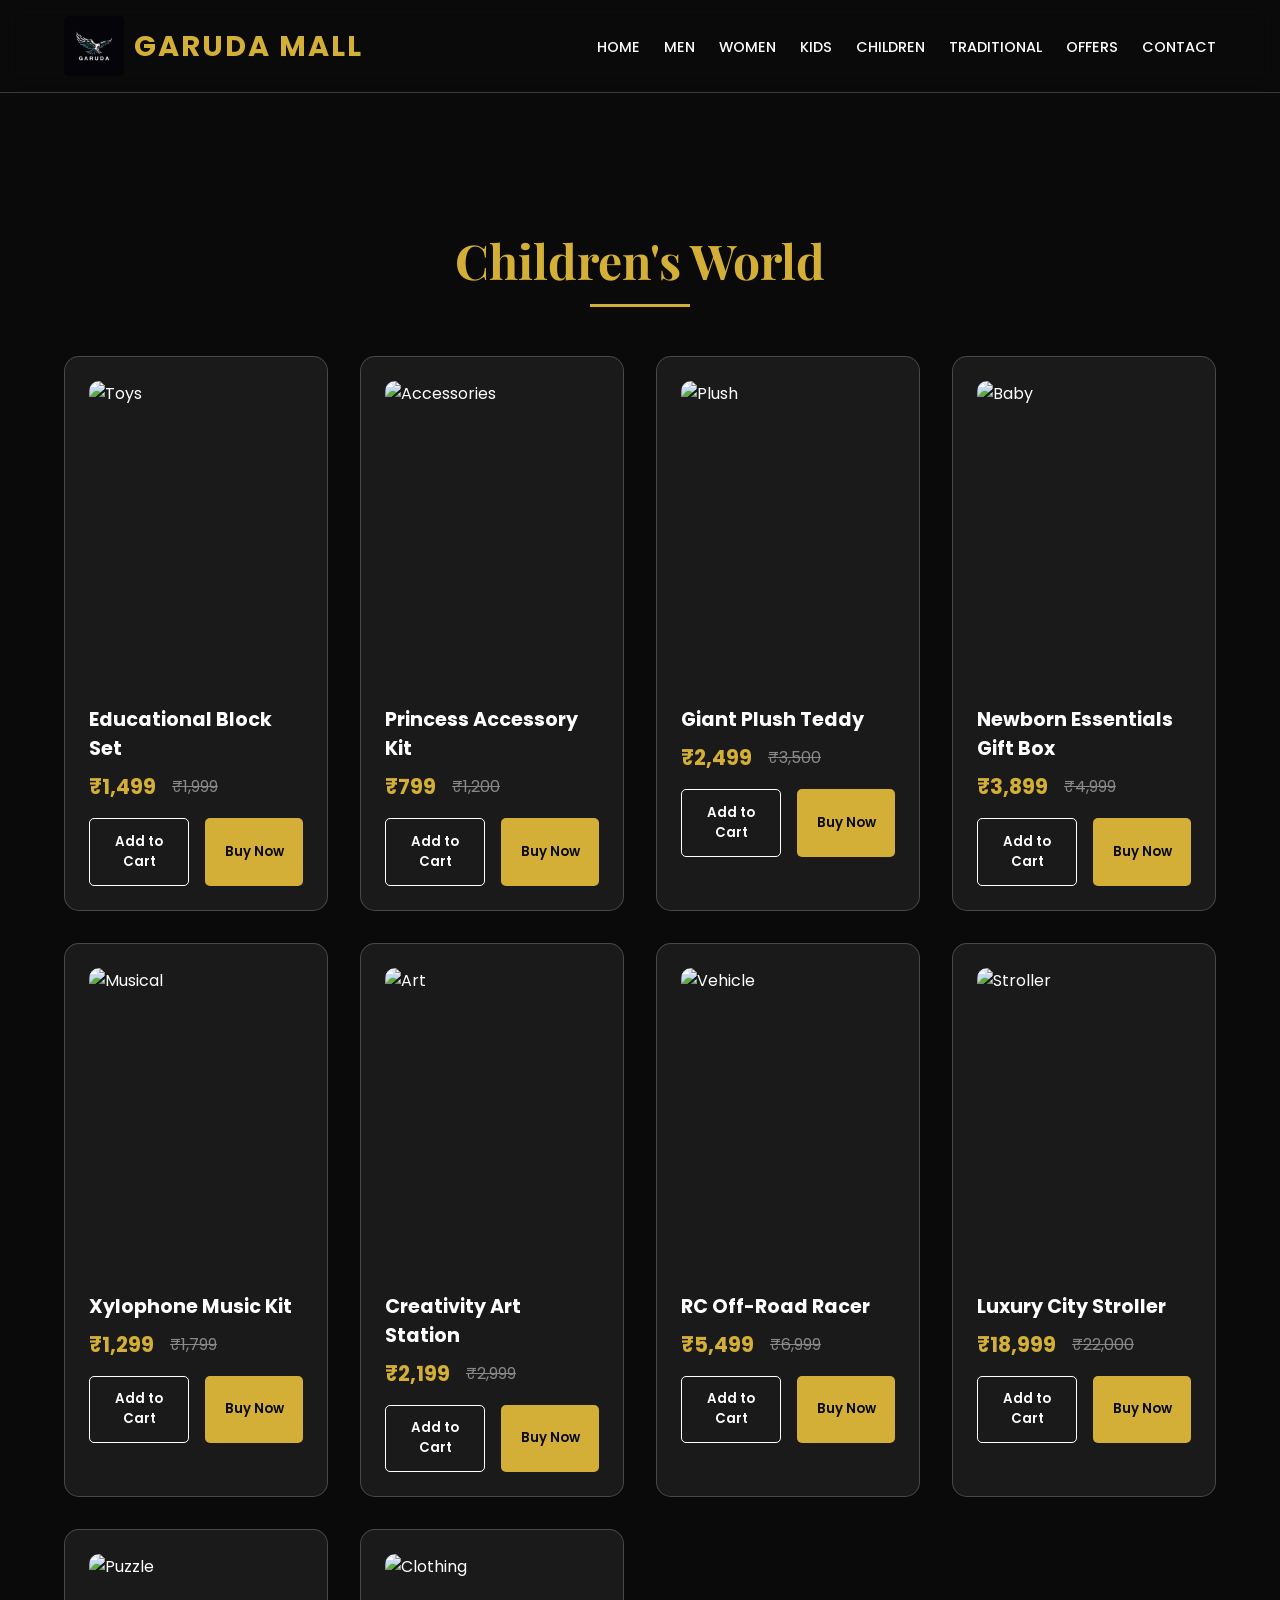
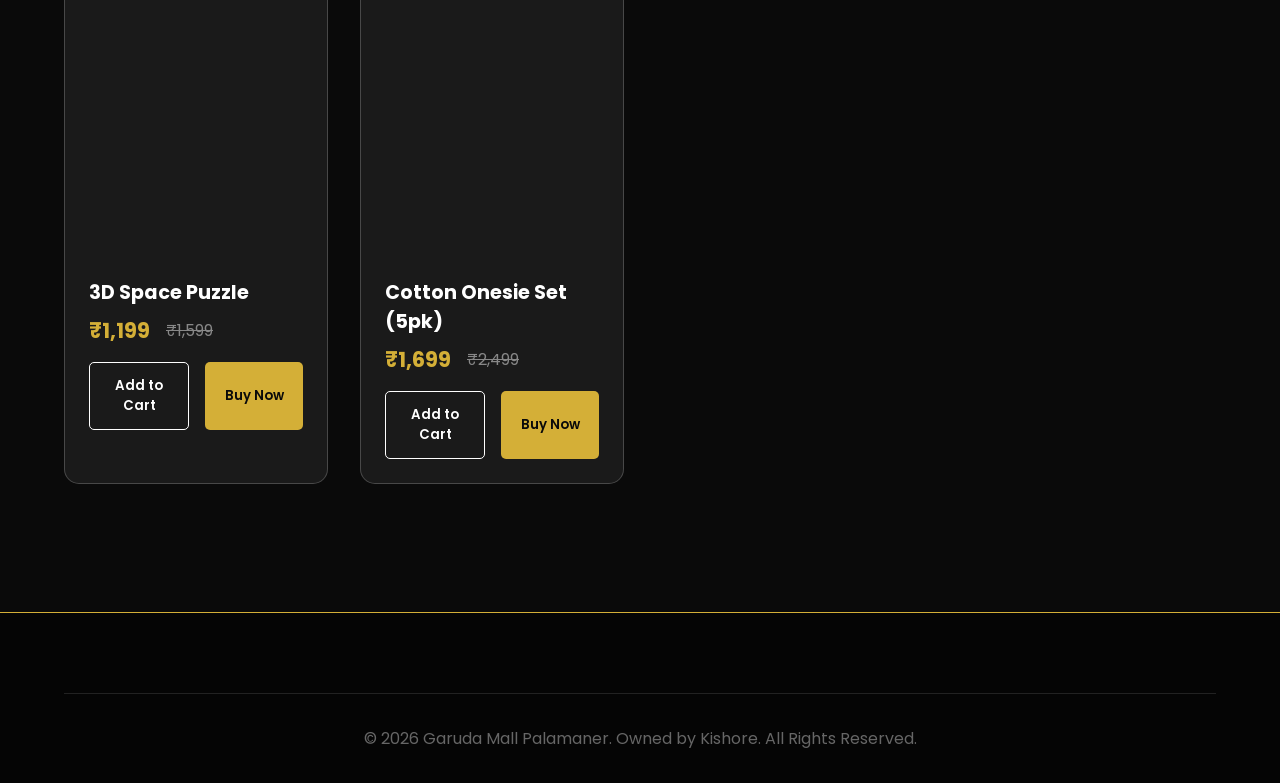
==== children.html @ a5760d22 "Initial commit: Complete luxury website for Garuda Mall with 5 modules, 3D video, and rich animation" ====
<!DOCTYPE html>
<html lang="en">
<head>
    <meta charset="UTF-8">
    <meta name="viewport" content="width=device-width, initial-scale=1.0">
    <title>Children's World | GARUDA MALL</title>
    <link rel="preconnect" href="https://fonts.googleapis.com">
    <link rel="preconnect" href="https://fonts.gstatic.com" crossorigin>
    <link href="https://fonts.googleapis.com/css2?family=Montserrat:wght@300;400;600;700&family=Playfair+Display:wght@400;700;900&family=Poppins:wght@300;400;500;600&display=swap" rel="stylesheet">
    <link rel="stylesheet" href="https://cdnjs.cloudflare.com/ajax/libs/font-awesome/6.5.1/css/all.min.css">
    <link rel="stylesheet" href="css/style.css">
    <script>function handleImageError(img) { img.onerror = null; img.src = \"https://images.unsplash.com/photo-1519741497674-611481863552?auto=format&fit=crop&w=600&q=60\"; }</script>
</head>
<body>
    <nav id="navbar" class="scrolled">
        <div class="logo-container">
            <img onerror="handleImageError(this)" src="eagle.jpg" alt="Garuda Logo" class="mall-logo">
            <a href="index.html" class="logo">GARUDA MALL</a>
        </div>
        <ul class="nav-links">
            <li><a href="index.html">Home</a></li>
            <li><a href="men.html">Men</a></li>
            <li><a href="women.html">Women</a></li>
            <li><a href="kids.html">Kids</a></li>
            <li><a href="children.html" class="active">Children</a></li>
            <li><a href="traditional.html">Traditional</a></li>
            <li><a href="index.html#offers">Offers</a></li>
            <li><a href="index.html#contact">Contact</a></li>
        </ul>
    </nav>

    <section class="section" style="margin-top: 100px;">
        <h2 class="section-title">Children's World</h2>
        <div class="product-grid">
            <!-- Product 1 -->
            <div class="product-card">
                <div class="product-img"><img onerror="handleImageError(this)" src="https://images.unsplash.com/photo-1519340241574-2dec39624d21?q=80&w=1974&auto=format&fit=crop" alt="Toys"></div>
                <div class="product-info">
                    <h4>Educational Block Set</h4>
                    <div class="price-tag"><span class="current-price">₹1,499</span><span class="old-price">₹1,999</span></div>
                    <div class="product-btns"><button class="btn-add-cart">Add to Cart</button><button class="btn-buy">Buy Now</button></div>
                </div>
            </div>
            <!-- Product 2 -->
            <div class="product-card">
                <div class="product-img"><img onerror="handleImageError(this)" src="https://images.unsplash.com/photo-1515488764276-beab7607c1e6?q=80&w=2072&auto=format&fit=crop" alt="Accessories"></div>
                <div class="product-info">
                    <h4>Princess Accessory Kit</h4>
                    <div class="price-tag"><span class="current-price">₹799</span><span class="old-price">₹1,200</span></div>
                    <div class="product-btns"><button class="btn-add-cart">Add to Cart</button><button class="btn-buy">Buy Now</button></div>
                </div>
            </div>
            <!-- Product 3 -->
            <div class="product-card">
                <div class="product-img"><img onerror="handleImageError(this)" src="https://images.unsplash.com/photo-1558060370-d644479cb6f7?q=80&w=2070&auto=format&fit=crop" alt="Plush"></div>
                <div class="product-info">
                    <h4>Giant Plush Teddy</h4>
                    <div class="price-tag"><span class="current-price">₹2,499</span><span class="old-price">₹3,500</span></div>
                    <div class="product-btns"><button class="btn-add-cart">Add to Cart</button><button class="btn-buy">Buy Now</button></div>
                </div>
            </div>
            <!-- Product 4 -->
            <div class="product-card">
                <div class="product-img"><img onerror="handleImageError(this)" src="https://images.unsplash.com/photo-1596461404969-9ae70f2830c1?q=80&w=2070&auto=format&fit=crop" alt="Baby"></div>
                <div class="product-info">
                    <h4>Newborn Essentials Gift Box</h4>
                    <div class="price-tag"><span class="current-price">₹3,899</span><span class="old-price">₹4,999</span></div>
                    <div class="product-btns"><button class="btn-add-cart">Add to Cart</button><button class="btn-buy">Buy Now</button></div>
                </div>
            </div>
            <!-- Product 5 -->
            <div class="product-card">
                <div class="product-img"><img onerror="handleImageError(this)" src="https://images.unsplash.com/photo-1585418960231-3f17c374edb7?q=80&w=1935&auto=format&fit=crop" alt="Musical"></div>
                <div class="product-info">
                    <h4>Xylophone Music Kit</h4>
                    <div class="price-tag"><span class="current-price">₹1,299</span><span class="old-price">₹1,799</span></div>
                    <div class="product-btns"><button class="btn-add-cart">Add to Cart</button><button class="btn-buy">Buy Now</button></div>
                </div>
            </div>
            <!-- Product 6 -->
            <div class="product-card">
                <div class="product-img"><img onerror="handleImageError(this)" src="https://images.unsplash.com/photo-1532330393533-443990a51d10?q=80&w=2070&auto=format&fit=crop" alt="Art"></div>
                <div class="product-info">
                    <h4>Creativity Art Station</h4>
                    <div class="price-tag"><span class="current-price">₹2,199</span><span class="old-price">₹2,999</span></div>
                    <div class="product-btns"><button class="btn-add-cart">Add to Cart</button><button class="btn-buy">Buy Now</button></div>
                </div>
            </div>
            <!-- Product 7 -->
            <div class="product-card">
                <div class="product-img"><img onerror="handleImageError(this)" src="https://images.unsplash.com/photo-1560343060-da899321473f?q=80&w=1974&auto=format&fit=crop" alt="Vehicle"></div>
                <div class="product-info">
                    <h4>RC Off-Road Racer</h4>
                    <div class="price-tag"><span class="current-price">₹5,499</span><span class="old-price">₹6,999</span></div>
                    <div class="product-btns"><button class="btn-add-cart">Add to Cart</button><button class="btn-buy">Buy Now</button></div>
                </div>
            </div>
            <!-- Product 8 -->
            <div class="product-card">
                <div class="product-img"><img onerror="handleImageError(this)" src="https://images.unsplash.com/photo-1515023115689-589c33041d3c?q=80&w=1974&auto=format&fit=crop" alt="Stroller"></div>
                <div class="product-info">
                    <h4>Luxury City Stroller</h4>
                    <div class="price-tag"><span class="current-price">₹18,999</span><span class="old-price">₹22,000</span></div>
                    <div class="product-btns"><button class="btn-add-cart">Add to Cart</button><button class="btn-buy">Buy Now</button></div>
                </div>
            </div>
            <!-- Product 9 -->
            <div class="product-card">
                <div class="product-img"><img onerror="handleImageError(this)" src="https://images.unsplash.com/photo-1599643478518-a784e5dc4c8f?q=80&w=1974&auto=format&fit=crop" alt="Puzzle"></div>
                <div class="product-info">
                    <h4>3D Space Puzzle</h4>
                    <div class="price-tag"><span class="current-price">₹1,199</span><span class="old-price">₹1,599</span></div>
                    <div class="product-btns"><button class="btn-add-cart">Add to Cart</button><button class="btn-buy">Buy Now</button></div>
                </div>
            </div>
            <!-- Product 10 -->
            <div class="product-card">
                <div class="product-img"><img onerror="handleImageError(this)" src="https://images.unsplash.com/photo-1536640712247-c575393a86c0?q=80&w=1974&auto=format&fit=crop" alt="Clothing"></div>
                <div class="product-info">
                    <h4>Cotton Onesie Set (5pk)</h4>
                    <div class="price-tag"><span class="current-price">₹1,699</span><span class="old-price">₹2,499</span></div>
                    <div class="product-btns"><button class="btn-add-cart">Add to Cart</button><button class="btn-buy">Buy Now</button></div>
                </div>
            </div>
        </div>
    </section>

    <footer id="contact">
        <div class="footer-bottom">
            <p>&copy; 2026 Garuda Mall Palamaner. Owned by Kishore. All Rights Reserved.</p>
        </div>
    </footer>
    <script src="js/main.js"></script>
</body>
</html>
---- css/style.css ----
/* Reset and Base Styles */
:root {
    --gold: #D4AF37;
    --gold-glow: #FFD700;
    --black: #0A0A0A;
    --white: #FFFFFF;
    --maroon: #800000;
    --royal-blue: #002366;
    --cream: #FFFDD0;
    --beige: #F5F5DC;
    --dark-grey: #1A1A1A;
    --light-grey: #E0E0E0;
    --glass-bg: rgba(255, 255, 255, 0.1);
    --glass-border: rgba(255, 255, 255, 0.2);
    --shadow: 0 8px 32px 0 rgba(0, 0, 0, 0.37);
    --transition: all 0.4s cubic-bezier(0.4, 0, 0.2, 1);
}

* {
    margin: 0;
    padding: 0;
    box-sizing: border-box;
    font-family: 'Poppins', sans-serif;
}

body {
    background-color: var(--black);
    color: var(--white);
    overflow-x: hidden;
    scroll-behavior: smooth;
}

h1, h2, h3, .luxury-font {
    font-family: 'Playfair Display', serif;
}

/* Scrollbar */
::-webkit-scrollbar {
    width: 8px;
}
::-webkit-scrollbar-track {
    background: var(--black);
}
::-webkit-scrollbar-thumb {
    background: var(--gold);
    border-radius: 10px;
}

/* Animations */
@keyframes fadeIn {
    from { opacity: 0; transform: translateY(20px); }
    to { opacity: 1; transform: translateY(0); }
}

@keyframes glow {
    0% { text-shadow: 0 0 5px var(--gold); }
    50% { text-shadow: 0 0 20px var(--gold-glow), 0 0 30px var(--gold); }
    100% { text-shadow: 0 0 5px var(--gold); }
}

@keyframes slideInLeft {
    from { transform: translateX(-100%); opacity: 0; }
    to { transform: translateX(0); opacity: 1; }
}

/* Navigation */
nav {
    position: fixed;
    top: 0;
    width: 100%;
    z-index: 1000;
    background: rgba(10, 10, 10, 0.8);
    backdrop-filter: blur(10px);
    border-bottom: 1px solid var(--glass-border);
    padding: 1rem 5%;
    display: flex;
    justify-content: space-between;
    align-items: center;
    transition: var(--transition);
}

nav.scrolled {
    padding: 0.5rem 5%;
    background: rgba(0, 0, 0, 0.95);
}

/* Custom Cursor */
.custom-cursor {
    width: 20px;
    height: 20px;
    background: var(--gold);
    border-radius: 50%;
    position: fixed;
    pointer-events: none;
    z-index: 9999;
    mix-blend-mode: difference;
    transition: transform 0.15s ease-out;
}

/* Scroll Animations */
[data-aos] {
    opacity: 0;
    transform: translateY(30px);
    transition: all 0.8s cubic-bezier(0.4, 0, 0.2, 1);
}

[data-aos].aos-animate {
    opacity: 1;
    transform: translateY(0);
}

[data-aos="zoom-in"] { transform: scale(0.9); }
[data-aos="zoom-in"].aos-animate { transform: scale(1); }

[data-aos="fade-right"] { transform: translateX(-30px); }
[data-aos="fade-right"].aos-animate { transform: translateX(0); }

[data-aos="fade-left"] { transform: translateX(30px); }
[data-aos="fade-left"].aos-animate { transform: translateX(0); }

.logo-container {
    display: flex;
    align-items: center;
    gap: 10px;
}

.mall-logo {
    width: 60px;
    height: 60px;
    object-fit: contain;
    border-radius: 5px;
    transition: var(--transition);
}

.logo-container:hover .mall-logo {
    transform: scale(1.1);
    box-shadow: 0 0 15px var(--gold);
}

.logo {
    font-size: 1.8rem;
    font-weight: 700;
    color: var(--gold);
    text-decoration: none;
    letter-spacing: 2px;
    text-transform: uppercase;
}

.nav-links {
    display: flex;
    gap: 1.5rem;
    list-style: none;
}

.nav-links a {
    text-decoration: none;
    color: var(--white);
    font-size: 0.9rem;
    font-weight: 500;
    text-transform: uppercase;
    transition: var(--transition);
    position: relative;
}

.nav-links a::after {
    content: '';
    position: absolute;
    bottom: -5px;
    left: 0;
    width: 0;
    height: 2px;
    background: var(--gold);
    transition: var(--transition);
}

.nav-links a:hover {
    color: var(--gold);
}

.nav-links a:hover::after {
    width: 100%;
}

.nav-icons {
    display: flex;
    gap: 1.5rem;
    align-items: center;
}

.nav-icons i {
    font-size: 1.2rem;
    cursor: pointer;
    transition: var(--transition);
}

.nav-icons i:hover {
    color: var(--gold);
    transform: scale(1.1);
}

/* Hero Section */
.hero {
    height: 100vh;
    width: 100%;
    background: linear-gradient(rgba(0,0,0,0.5), rgba(0,0,0,0.7)), url('https://images.unsplash.com/photo-1519741497674-611481863552?q=80&w=2070&auto=format&fit=crop') center/cover;
    display: flex;
    flex-direction: column;
    justify-content: center;
    align-items: center;
    text-align: center;
    padding: 0 5%;
}

.hero-content h1 {
    font-size: 5rem;
    margin-bottom: 1rem;
    color: var(--white);
    animation: fadeIn 1s ease-out, glow 3s infinite ease-in-out;
}

.hero-content p {
    font-size: 1.5rem;
    color: var(--beige);
    margin-bottom: 2.5rem;
    letter-spacing: 4px;
    text-transform: uppercase;
    animation: fadeIn 1.5s ease-out;
}

.hero-btns {
    display: flex;
    gap: 2rem;
    animation: fadeIn 2s ease-out;
}

.btn {
    padding: 1rem 2.5rem;
    border: none;
    border-radius: 5px;
    font-size: 1rem;
    font-weight: 600;
    text-transform: uppercase;
    cursor: pointer;
    transition: var(--transition);
    text-decoration: none;
}

.btn-primary {
    background: var(--gold);
    color: var(--black);
}

.btn-primary:hover {
    background: var(--gold-glow);
    transform: translateY(-5px);
    box-shadow: 0 10px 20px rgba(212, 175, 55, 0.4);
}

.btn-outline {
    background: transparent;
    color: var(--white);
    border: 1px solid var(--white);
}

.btn-outline:hover {
    background: var(--white);
    color: var(--black);
    transform: translateY(-5px);
}

/* Categories Section */
.section {
    padding: 8rem 5%;
}

.section-title {
    text-align: center;
    font-size: 3rem;
    margin-bottom: 4rem;
    color: var(--gold);
    position: relative;
}

.section-title::after {
    content: '';
    position: absolute;
    bottom: -15px;
    left: 50%;
    transform: translateX(-50%);
    width: 100px;
    height: 3px;
    background: var(--gold);
}

.category-grid {
    display: grid;
    grid-template-columns: repeat(auto-fit, minmax(300px, 1fr));
    gap: 2rem;
}

.category-card {
    position: relative;
    height: 450px;
    overflow: hidden;
    border-radius: 15px;
    cursor: pointer;
    transition: var(--transition);
}

.category-card img {
    width: 100%;
    height: 100%;
    object-fit: cover;
    transition: var(--transition);
}

.category-overlay {
    position: absolute;
    bottom: 0;
    left: 0;
    width: 100%;
    padding: 2rem;
    background: linear-gradient(transparent, rgba(0,0,0,0.9));
    display: flex;
    flex-direction: column;
    justify-content: flex-end;
    transition: var(--transition);
}

.category-card:hover img {
    transform: scale(1.1);
}

.category-card:hover .category-overlay {
    height: 100%;
    background: rgba(0, 0, 0, 0.6);
    justify-content: center;
    align-items: center;
}

.category-overlay h3 {
    font-size: 1.8rem;
    margin-bottom: 0.5rem;
}

.category-overlay p {
    font-size: 0.9rem;
    color: var(--gold);
    opacity: 0;
    transition: var(--transition);
}

.category-card:hover p {
    opacity: 1;
}

/* Product Cards */
.product-grid {
    display: grid;
    grid-template-columns: repeat(auto-fit, minmax(250px, 1fr));
    gap: 2rem;
}

.product-card {
    background: var(--dark-grey);
    border-radius: 15px;
    padding: 1.5rem;
    transition: var(--transition);
    border: 1px solid var(--glass-border);
}

.product-card:hover {
    transform: translateY(-10px);
    border-color: var(--gold);
    box-shadow: var(--shadow);
}

.product-img {
    width: 100%;
    height: 300px;
    border-radius: 10px;
    margin-bottom: 1.5rem;
    overflow: hidden;
}

.product-img img {
    width: 100%;
    height: 100%;
    object-fit: cover;
    transition: var(--transition);
}

.product-card:hover .product-img img {
    transform: scale(1.05);
}

.product-info h4 {
    font-size: 1.2rem;
    margin-bottom: 0.5rem;
    color: var(--white);
}

.price-tag {
    display: flex;
    align-items: center;
    gap: 1rem;
    margin-bottom: 1rem;
}

.current-price {
    font-size: 1.3rem;
    font-weight: 700;
    color: var(--gold);
}

.old-price {
    font-size: 1rem;
    text-decoration: line-through;
    color: #888;
}

.discount {
    background: var(--maroon);
    padding: 2px 8px;
    border-radius: 3px;
    font-size: 0.8rem;
}

.rating {
    color: var(--gold-glow);
    margin-bottom: 1.5rem;
}

.product-btns {
    display: flex;
    gap: 1rem;
}

.product-btns button {
    flex: 1;
    padding: 0.8rem;
    border-radius: 5px;
    border: none;
    font-weight: 600;
    cursor: pointer;
    transition: var(--transition);
}

.btn-add-cart {
    background: transparent;
    color: var(--white);
    border: 1px solid var(--white) !important;
}

.btn-buy {
    background: var(--gold);
    color: var(--black);
}

/* Offer Banner */
.offer-banner {
    background: linear-gradient(45deg, var(--maroon), var(--royal-blue));
    padding: 5rem 5%;
    text-align: center;
    position: relative;
    overflow: hidden;
}

.offer-banner::before {
    content: '';
    position: absolute;
    top: -50%;
    left: -50%;
    width: 200%;
    height: 200%;
    background: radial-gradient(circle, rgba(212,175,55,0.1) 0%, transparent 70%);
    animation: rotate 20s linear infinite;
}

@keyframes rotate {
    from { transform: rotate(0deg); }
    to { transform: rotate(360deg); }
}

.offer-content {
    position: relative;
    z-index: 1;
}

.offer-content h2 {
    font-size: 3.5rem;
    margin-bottom: 1.5rem;
    text-shadow: 2px 2px 10px rgba(0,0,0,0.5);
}

.timer {
    display: flex;
    justify-content: center;
    gap: 2rem;
    margin: 2rem 0;
}

.timer-item {
    background: rgba(255,255,255,0.1);
    backdrop-filter: blur(10px);
    padding: 1.5rem;
    border-radius: 10px;
    min-width: 100px;
    border: 1px solid var(--glass-border);
}

.timer-item span {
    display: block;
    font-size: 2rem;
    font-weight: 700;
}

.timer-item label {
    font-size: 0.8rem;
    text-transform: uppercase;
    letter-spacing: 2px;
}

/* Gallery */
.gallery-grid {
    display: grid;
    grid-template-columns: repeat(4, 1fr);
    grid-auto-rows: 250px;
    gap: 1rem;
}

.gallery-item {
    overflow: hidden;
    border-radius: 10px;
    position: relative;
}

.gallery-item img {
    width: 100%;
    height: 100%;
    object-fit: cover;
    transition: var(--transition);
}

.gallery-item:hover img {
    transform: scale(1.1);
}

.gallery-item.wide { grid-column: span 2; }
.gallery-item.tall { grid-row: span 2; }

/* Footer */
footer {
    background: #050505;
    padding: 5rem 5% 2rem;
    border-top: 1px solid var(--gold);
}

.footer-grid {
    display: grid;
    grid-template-columns: repeat(auto-fit, minmax(200px, 1fr));
    gap: 4rem;
    margin-bottom: 4rem;
}

.footer-col h3 {
    color: var(--gold);
    margin-bottom: 2rem;
    font-size: 1.5rem;
}

.footer-col ul {
    list-style: none;
}

.footer-col ul li {
    margin-bottom: 1rem;
}

.footer-col ul li a {
    color: #ccc;
    text-decoration: none;
    transition: var(--transition);
}

.footer-col ul li a:hover {
    color: var(--gold);
    padding-left: 10px;
}

.social-links {
    display: flex;
    gap: 1.5rem;
    margin-top: 2rem;
}

.social-links i {
    font-size: 1.5rem;
    color: var(--white);
    transition: var(--transition);
    cursor: pointer;
}

.social-links i:hover {
    color: var(--gold);
}

.footer-bottom {
    text-align: center;
    padding-top: 2rem;
    border-top: 1px solid #222;
    color: #666;
}

/* Floating Chat */
.chat-btn {
    position: fixed;
    bottom: 30px;
    right: 30px;
    background: var(--gold);
    color: var(--black);
    width: 60px;
    height: 60px;
    border-radius: 50%;
    display: flex;
    justify-content: center;
    align-items: center;
    font-size: 1.5rem;
    box-shadow: 0 5px 20px rgba(212, 175, 55, 0.4);
    cursor: pointer;
    z-index: 1000;
    transition: var(--transition);
}

.chat-btn:hover {
    transform: scale(1.1);
}

/* AI Virtual Try-On Section */
.ai-section {
    background: linear-gradient(135deg, #1a1a1a 0%, #000 100%);
    padding: 8rem 5%;
    display: flex;
    align-items: center;
    gap: 4rem;
}

.ai-content {
    flex: 1;
}

.ai-content h2 {
    font-size: 3.5rem;
    color: var(--gold);
    margin-bottom: 2rem;
}

.ai-content p {
    font-size: 1.1rem;
    line-height: 1.8;
    margin-bottom: 2.5rem;
    color: #ccc;
}

.ai-badge {
    display: inline-block;
    padding: 5px 15px;
    background: var(--gold);
    color: var(--black);
    border-radius: 20px;
    font-size: 0.8rem;
    font-weight: 700;
    margin-bottom: 1rem;
    text-transform: uppercase;
}

.ai-visual {
    flex: 1;
    position: relative;
    height: 500px;
}

.ai-frame {
    width: 100%;
    height: 100%;
    border: 2px solid var(--gold);
    border-radius: 20px;
    overflow: hidden;
    position: relative;
    box-shadow: 0 0 30px rgba(212, 175, 55, 0.2);
}

.ai-frame img {
    width: 100%;
    height: 100%;
    object-fit: cover;
}

.scan-line {
    position: absolute;
    top: 0;
    left: 0;
    width: 100%;
    height: 4px;
    background: var(--gold);
    box-shadow: 0 0 15px var(--gold);
    animation: scan 3s linear infinite;
}

@keyframes scan {
    0% { top: 0; }
    100% { top: 100%; }
}

/* 3D Card Effect Enhancement */
.category-card {
    perspective: 1000px;
}

.category-card:hover {
    transform: rotateY(5deg) rotateX(5deg);
}

/* Neon Glow Buttons */
.btn-primary {
    box-shadow: 0 0 10px rgba(212, 175, 55, 0.3);
}

.btn-primary:hover {
    box-shadow: 0 0 25px rgba(212, 175, 55, 0.6);
}

/* Responsive */
@media (max-width: 992px) {
    .ai-section { flex-direction: column; text-align: center; }
    .ai-visual { width: 100%; height: 400px; }
}

/* Video Section */
.video-section {
    position: relative;
    height: 80vh;
    width: 100%;
    overflow: hidden;
    display: flex;
    justify-content: center;
    align-items: center;
}

.bg-video {
    position: absolute;
    top: 50%;
    left: 50%;
    min-width: 100%;
    min-height: 100%;
    width: auto;
    height: auto;
    z-index: -1;
    transform: translate(-50%, -50%);
    object-fit: cover;
}

.video-overlay {
    position: absolute;
    top: 0;
    left: 0;
    width: 100%;
    height: 100%;
    background: rgba(0, 0, 0, 0.5);
    display: flex;
    flex-direction: column;
    justify-content: center;
    align-items: center;
    text-align: center;
    padding: 2rem;
    z-index: 1;
}

.video-overlay h2 {
    font-size: 4rem;
    color: var(--gold);
    margin-bottom: 1rem;
}

.video-overlay p {
    font-size: 1.5rem;
    color: var(--white);
    letter-spacing: 2px;
    text-transform: uppercase;
}

/* Hover Glow Effects */
.product-card:hover {
    box-shadow: 0 0 30px rgba(212, 175, 55, 0.4);
    border-color: var(--gold-glow);
}

.btn-primary:hover {
    box-shadow: 0 0 20px var(--gold-glow);
    background: var(--gold-glow);
}

@media (max-width: 768px) {
    .hero-content h1 { font-size: 3rem; }
    .hero-content p { font-size: 1rem; }
    .nav-links { display: none; }
    .gallery-grid { grid-template-columns: repeat(2, 1fr); }
    .video-overlay h2 { font-size: 2.5rem; }
    .video-overlay p { font-size: 1rem; }
}
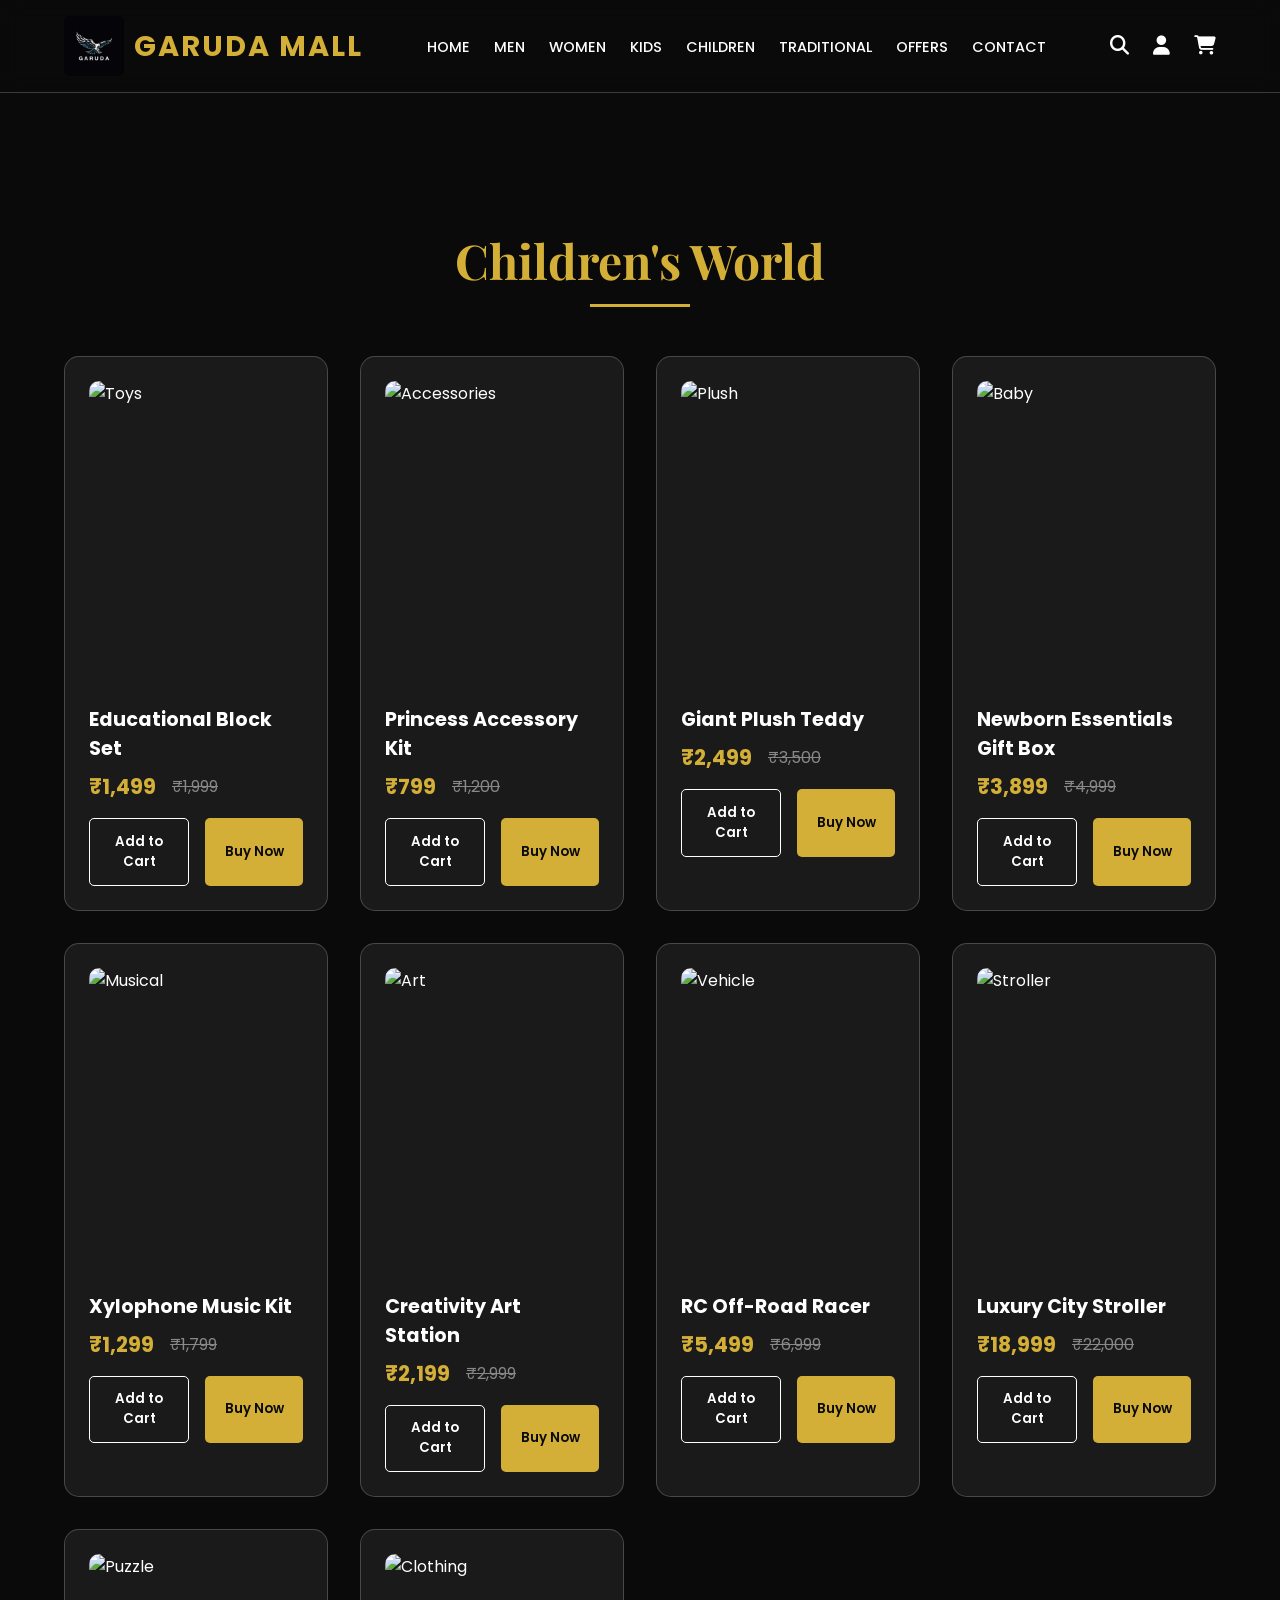
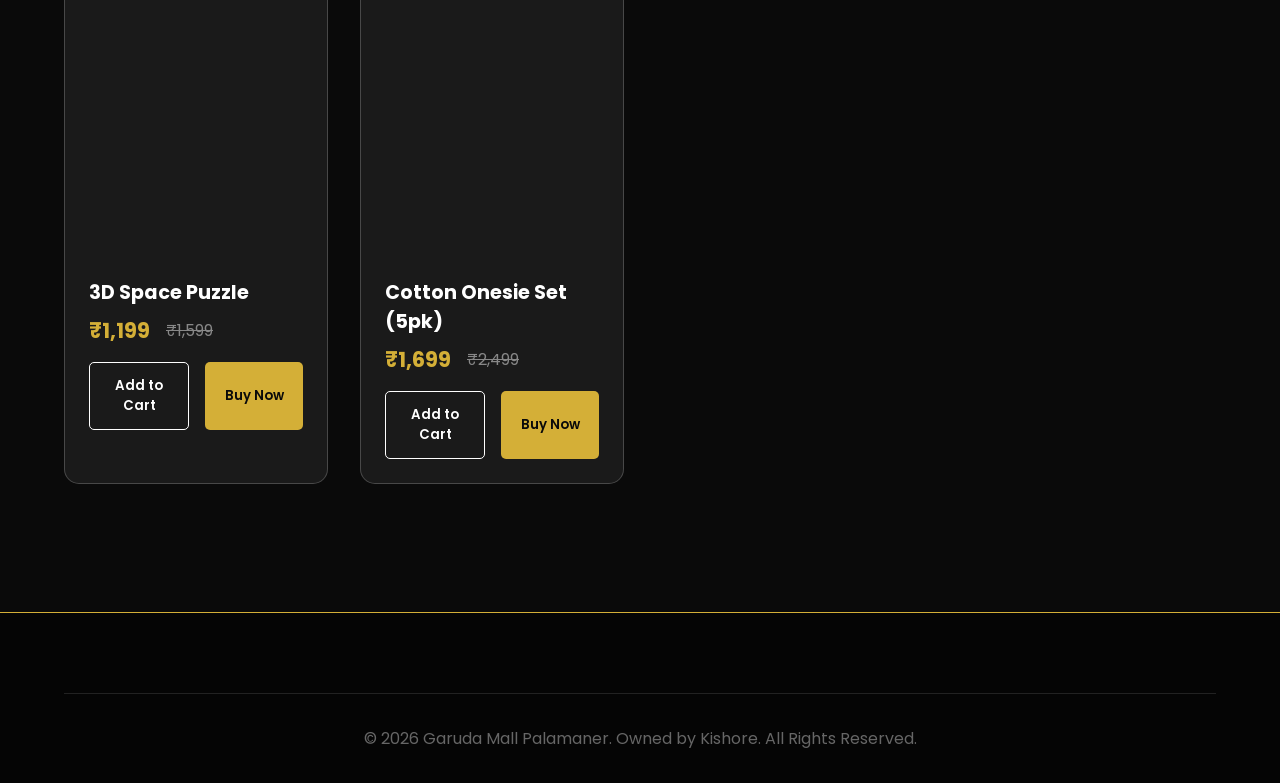
==== commit dca6c536: "Update hero background with user uploaded image and sync nav-icons across all pages" ====
--- a/children.html
+++ b/children.html
@@ -27,6 +27,11 @@
             <li><a href="index.html#offers">Offers</a></li>
             <li><a href="index.html#contact">Contact</a></li>
         </ul>
+        <div class="nav-icons">
+            <i class="fas fa-search"></i>
+            <a href="login.html" style="color: inherit;"><i class="fas fa-user"></i></a>
+            <i class="fas fa-shopping-cart"></i>
+        </div>
     </nav>
 
     <section class="section" style="margin-top: 100px;">
--- a/css/style.css
+++ b/css/style.css
@@ -201,14 +201,15 @@
 /* Hero Section */
 .hero {
     height: 100vh;
-    width: 100%;
-    background: linear-gradient(rgba(0,0,0,0.5), rgba(0,0,0,0.7)), url('https://images.unsplash.com/photo-1519741497674-611481863552?q=80&w=2070&auto=format&fit=crop') center/cover;
-    display: flex;
-    flex-direction: column;
+    background: linear-gradient(rgba(0,0,0,0.6), rgba(0,0,0,0.6)), url('../model.jpeg');
+    background-size: cover;
+    background-position: center;
+    display: flex;
     justify-content: center;
     align-items: center;
     text-align: center;
-    padding: 0 5%;
+    color: var(--white);
+    position: relative;
 }
 
 .hero-content h1 {
@@ -800,7 +801,94 @@
     background: var(--gold-glow);
 }
 
+/* Legacy Section */
+.legacy-section {
+    background: var(--soft-cream);
+    padding: 100px 0;
+}
+
+.legacy-container {
+    max-width: 1200px;
+    margin: 0 auto;
+    display: flex;
+    align-items: center;
+    gap: 60px;
+    padding: 0 2rem;
+}
+
+.legacy-text {
+    flex: 1;
+}
+
+.legacy-text h2 {
+    font-size: 3.5rem;
+    color: var(--black);
+    margin-bottom: 0.5rem;
+}
+
+.legacy-text h3 {
+    font-size: 1.8rem;
+    margin-bottom: 2rem;
+}
+
+.legacy-text p {
+    font-size: 1.1rem;
+    line-height: 1.8;
+    color: #444;
+    margin-bottom: 1.5rem;
+}
+
+.legacy-stats {
+    display: flex;
+    gap: 40px;
+    margin-top: 2rem;
+}
+
+.stat-item {
+    display: flex;
+    flex-direction: column;
+}
+
+.stat-num {
+    font-size: 2.5rem;
+    font-weight: 700;
+    color: var(--gold);
+}
+
+.stat-label {
+    font-size: 1rem;
+    color: var(--black);
+    text-transform: uppercase;
+    letter-spacing: 1px;
+}
+
+.legacy-image {
+    flex: 1;
+    height: 500px;
+    border-radius: 20px;
+    overflow: hidden;
+    box-shadow: 20px 20px 0 var(--gold);
+}
+
+.legacy-image img {
+    width: 100%;
+    height: 100%;
+    object-fit: cover;
+}
+
 @media (max-width: 768px) {
+    .legacy-container {
+        flex-direction: column;
+        text-align: center;
+    }
+    .legacy-image {
+        width: 100%;
+        height: 350px;
+        box-shadow: 10px 10px 0 var(--gold);
+    }
+    .legacy-stats {
+        justify-content: center;
+    }
     .hero-content h1 { font-size: 3rem; }
     .hero-content p { font-size: 1rem; }
     .nav-links { display: none; }
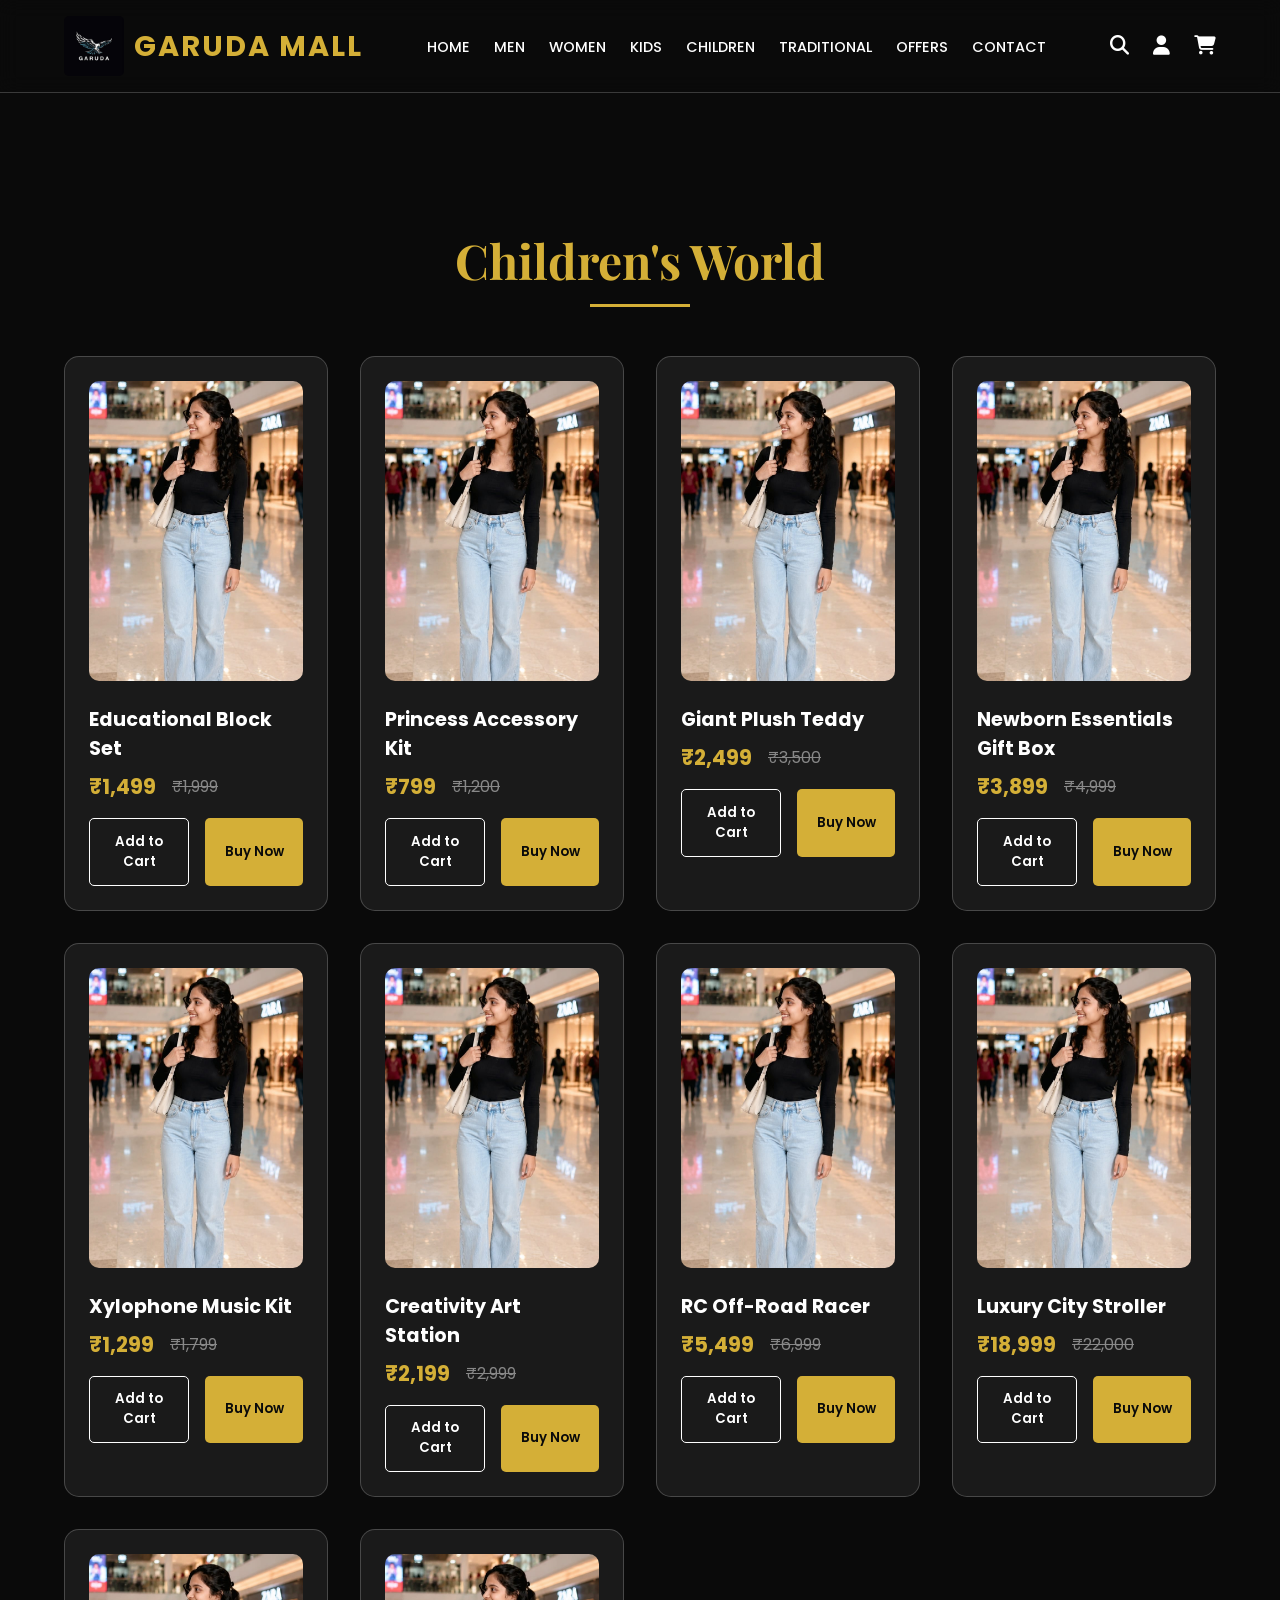
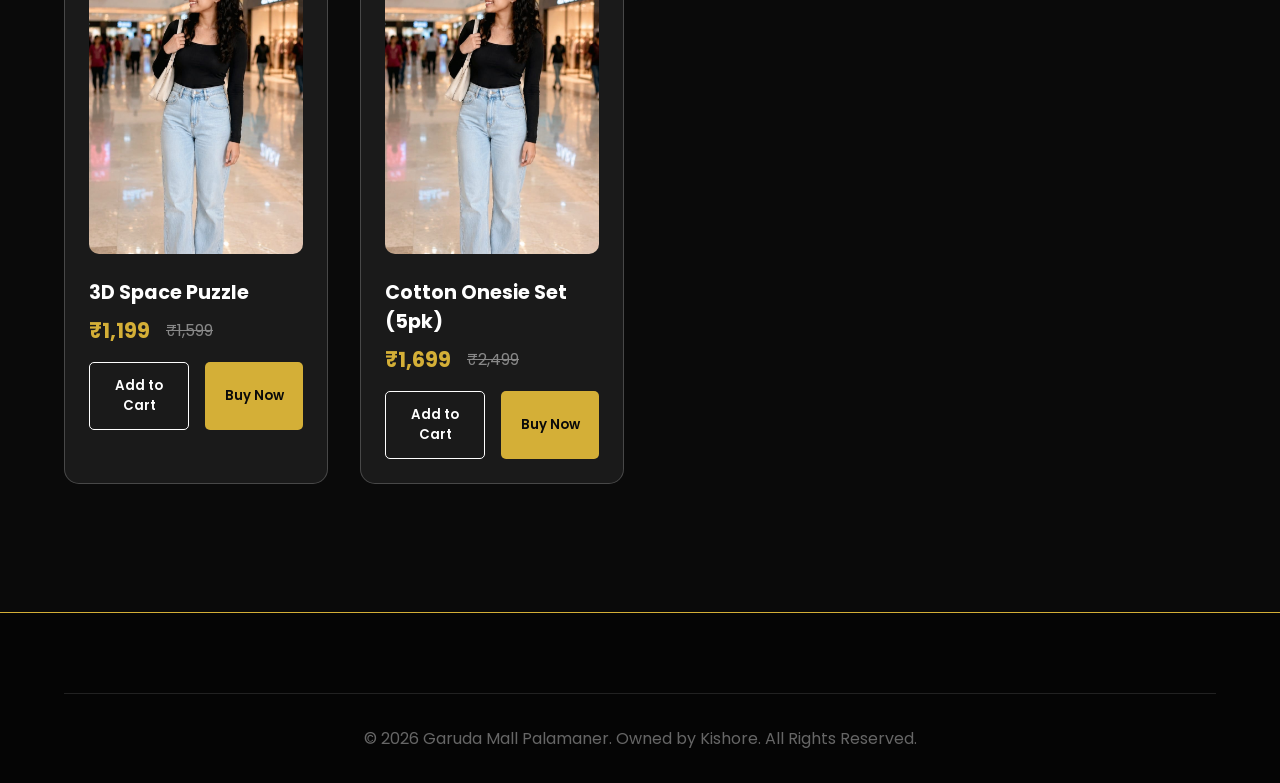
==== commit bf64a50d: "Fix script syntax for fallback images and use local fallback image" ====
--- a/children.html
+++ b/children.html
@@ -9,7 +9,7 @@
     <link href="https://fonts.googleapis.com/css2?family=Montserrat:wght@300;400;600;700&family=Playfair+Display:wght@400;700;900&family=Poppins:wght@300;400;500;600&display=swap" rel="stylesheet">
     <link rel="stylesheet" href="https://cdnjs.cloudflare.com/ajax/libs/font-awesome/6.5.1/css/all.min.css">
     <link rel="stylesheet" href="css/style.css">
-    <script>function handleImageError(img) { img.onerror = null; img.src = \"https://images.unsplash.com/photo-1519741497674-611481863552?auto=format&fit=crop&w=600&q=60\"; }</script>
+    <script>function handleImageError(img) { img.onerror = null; img.src = 'model.jpeg'; }</script>
 </head>
 <body>
     <nav id="navbar" class="scrolled">
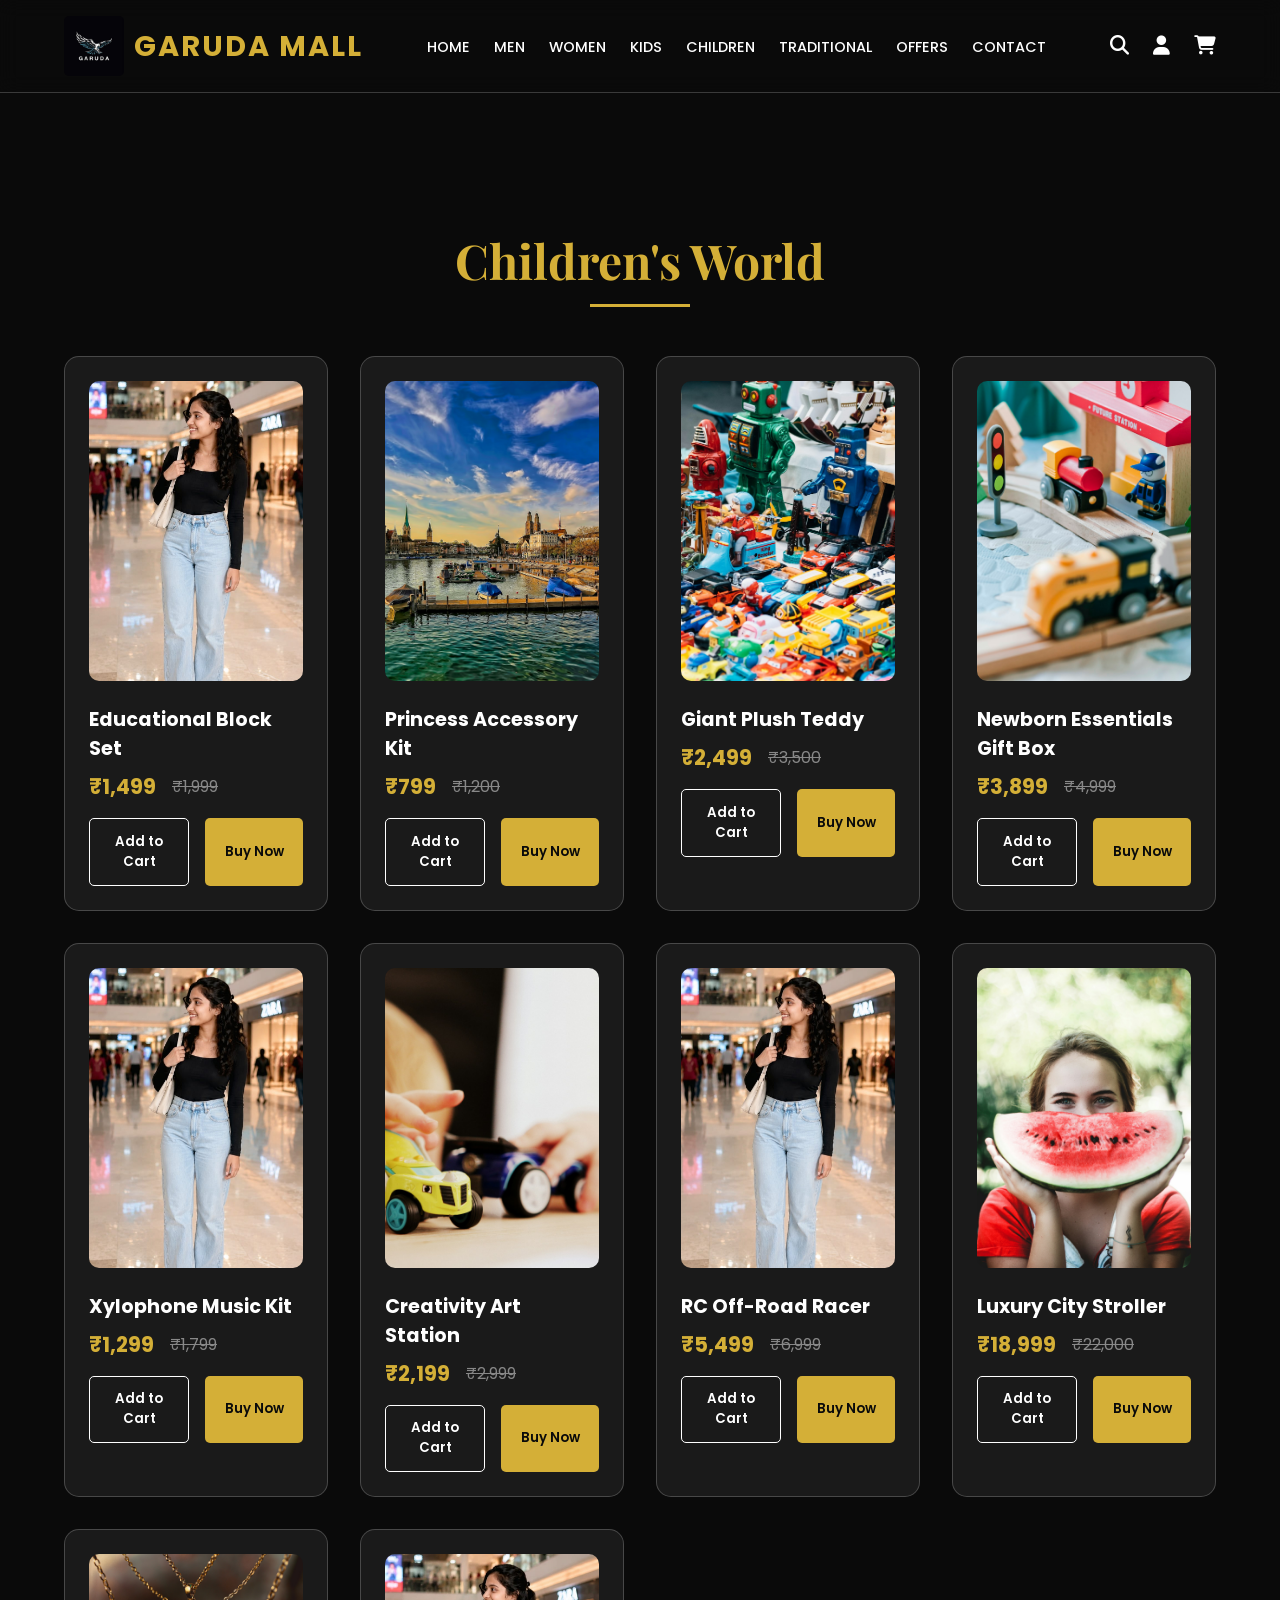
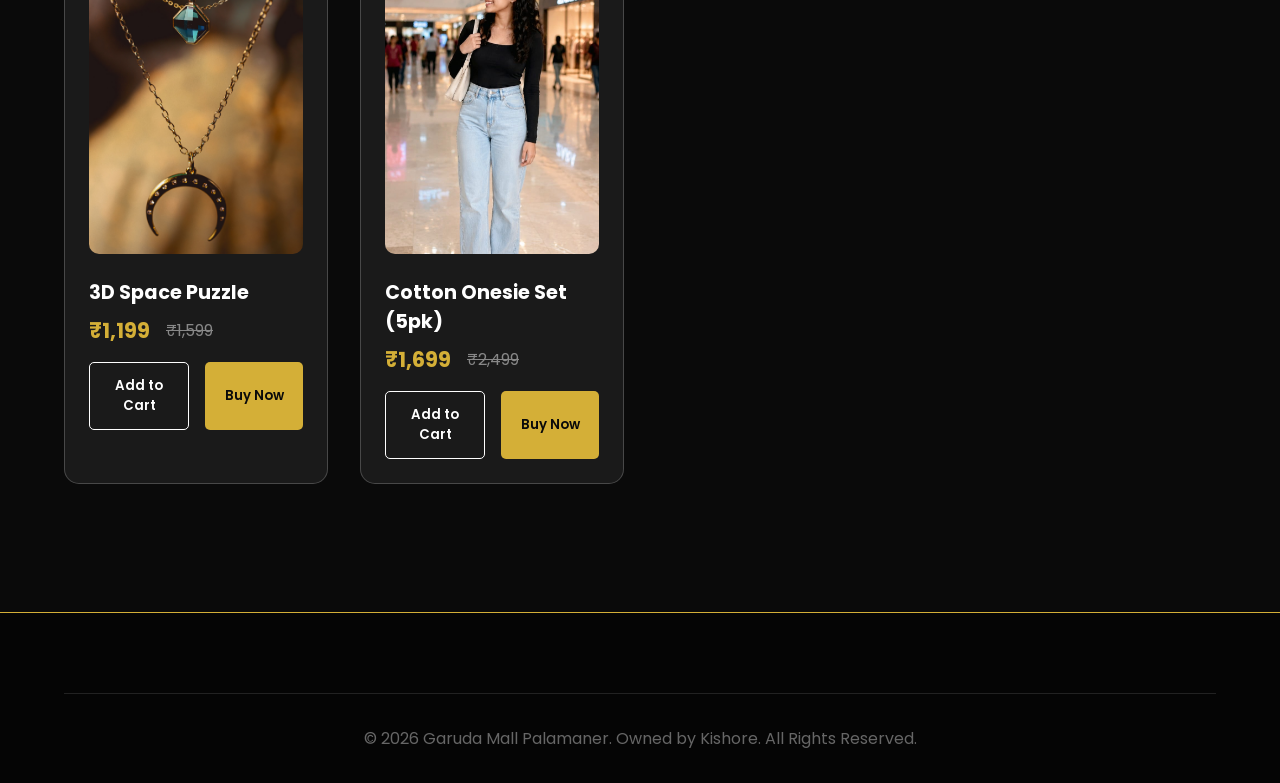
==== commit 82b18293: "Downloaded 46 images to local assets with suitable names and updated HTML links" ====
--- a/children.html
+++ b/children.html
@@ -48,7 +48,7 @@
             </div>
             <!-- Product 2 -->
             <div class="product-card">
-                <div class="product-img"><img onerror="handleImageError(this)" src="https://images.unsplash.com/photo-1515488764276-beab7607c1e6?q=80&w=2072&auto=format&fit=crop" alt="Accessories"></div>
+                <div class="product-img"><img onerror="handleImageError(this)" src="assets/images/accessories.jpg" alt="Accessories"></div>
                 <div class="product-info">
                     <h4>Princess Accessory Kit</h4>
                     <div class="price-tag"><span class="current-price">₹799</span><span class="old-price">₹1,200</span></div>
@@ -57,7 +57,7 @@
             </div>
             <!-- Product 3 -->
             <div class="product-card">
-                <div class="product-img"><img onerror="handleImageError(this)" src="https://images.unsplash.com/photo-1558060370-d644479cb6f7?q=80&w=2070&auto=format&fit=crop" alt="Plush"></div>
+                <div class="product-img"><img onerror="handleImageError(this)" src="assets/images/plush.jpg" alt="Plush"></div>
                 <div class="product-info">
                     <h4>Giant Plush Teddy</h4>
                     <div class="price-tag"><span class="current-price">₹2,499</span><span class="old-price">₹3,500</span></div>
@@ -66,7 +66,7 @@
             </div>
             <!-- Product 4 -->
             <div class="product-card">
-                <div class="product-img"><img onerror="handleImageError(this)" src="https://images.unsplash.com/photo-1596461404969-9ae70f2830c1?q=80&w=2070&auto=format&fit=crop" alt="Baby"></div>
+                <div class="product-img"><img onerror="handleImageError(this)" src="assets/images/baby.jpg" alt="Baby"></div>
                 <div class="product-info">
                     <h4>Newborn Essentials Gift Box</h4>
                     <div class="price-tag"><span class="current-price">₹3,899</span><span class="old-price">₹4,999</span></div>
@@ -84,7 +84,7 @@
             </div>
             <!-- Product 6 -->
             <div class="product-card">
-                <div class="product-img"><img onerror="handleImageError(this)" src="https://images.unsplash.com/photo-1532330393533-443990a51d10?q=80&w=2070&auto=format&fit=crop" alt="Art"></div>
+                <div class="product-img"><img onerror="handleImageError(this)" src="assets/images/art.jpg" alt="Art"></div>
                 <div class="product-info">
                     <h4>Creativity Art Station</h4>
                     <div class="price-tag"><span class="current-price">₹2,199</span><span class="old-price">₹2,999</span></div>
@@ -102,7 +102,7 @@
             </div>
             <!-- Product 8 -->
             <div class="product-card">
-                <div class="product-img"><img onerror="handleImageError(this)" src="https://images.unsplash.com/photo-1515023115689-589c33041d3c?q=80&w=1974&auto=format&fit=crop" alt="Stroller"></div>
+                <div class="product-img"><img onerror="handleImageError(this)" src="assets/images/stroller.jpg" alt="Stroller"></div>
                 <div class="product-info">
                     <h4>Luxury City Stroller</h4>
                     <div class="price-tag"><span class="current-price">₹18,999</span><span class="old-price">₹22,000</span></div>
@@ -111,7 +111,7 @@
             </div>
             <!-- Product 9 -->
             <div class="product-card">
-                <div class="product-img"><img onerror="handleImageError(this)" src="https://images.unsplash.com/photo-1599643478518-a784e5dc4c8f?q=80&w=1974&auto=format&fit=crop" alt="Puzzle"></div>
+                <div class="product-img"><img onerror="handleImageError(this)" src="assets/images/puzzle.jpg" alt="Puzzle"></div>
                 <div class="product-info">
                     <h4>3D Space Puzzle</h4>
                     <div class="price-tag"><span class="current-price">₹1,199</span><span class="old-price">₹1,599</span></div>
@@ -138,3 +138,5 @@
     <script src="js/main.js"></script>
 </body>
 </html>
+
+
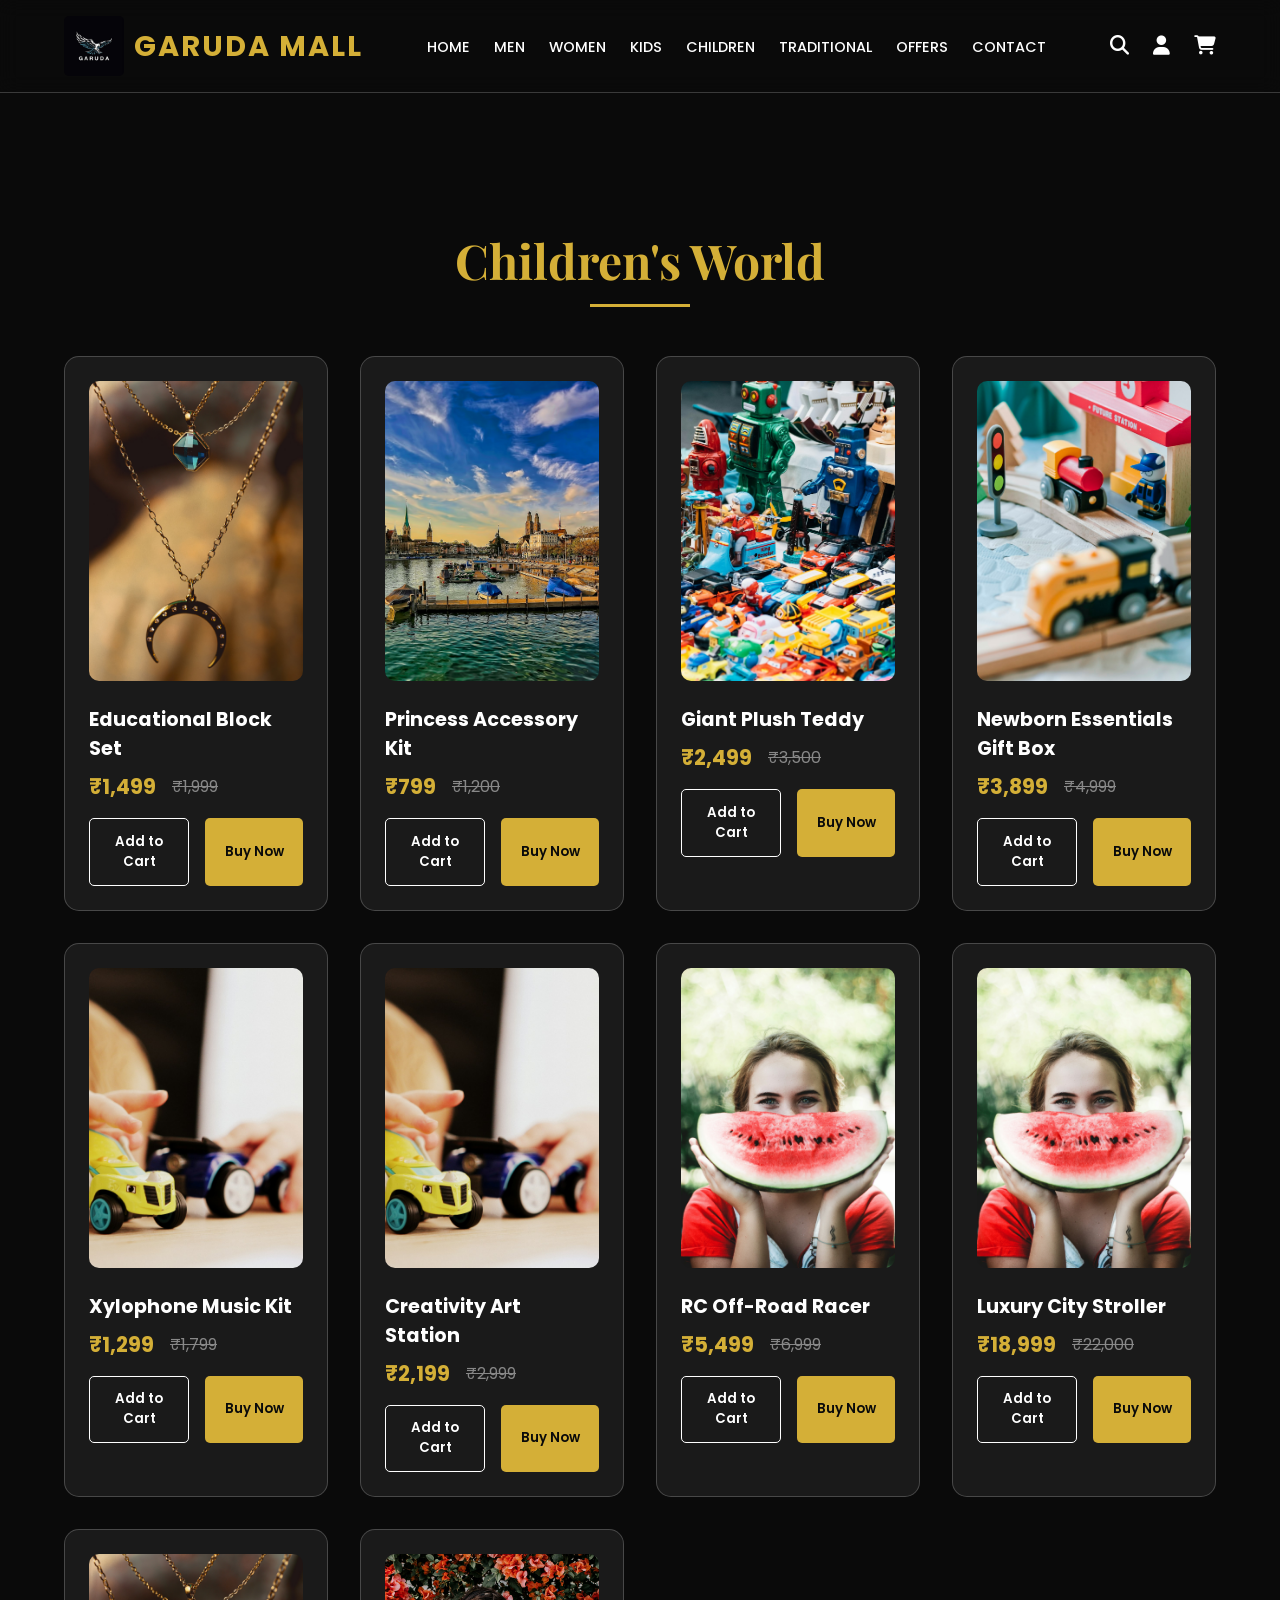
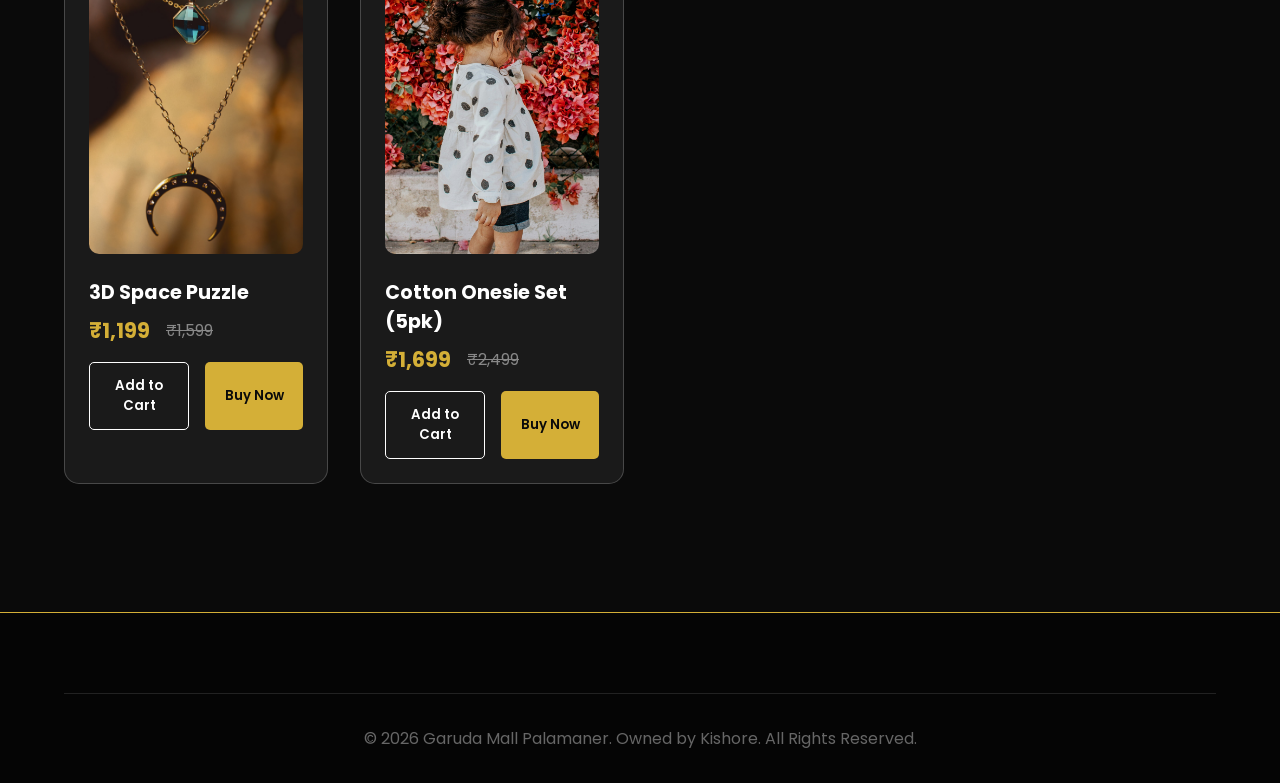
==== commit f29e9005: "Replace placeholders with actual downloaded local images" ====
--- a/children.html
+++ b/children.html
@@ -39,7 +39,7 @@
         <div class="product-grid">
             <!-- Product 1 -->
             <div class="product-card">
-                <div class="product-img"><img onerror="handleImageError(this)" src="https://images.unsplash.com/photo-1519340241574-2dec39624d21?q=80&w=1974&auto=format&fit=crop" alt="Toys"></div>
+                <div class="product-img"><img onerror="handleImageError(this)" src="assets/images/puzzle.jpg" alt="Toys"></div>
                 <div class="product-info">
                     <h4>Educational Block Set</h4>
                     <div class="price-tag"><span class="current-price">₹1,499</span><span class="old-price">₹1,999</span></div>
@@ -75,7 +75,7 @@
             </div>
             <!-- Product 5 -->
             <div class="product-card">
-                <div class="product-img"><img onerror="handleImageError(this)" src="https://images.unsplash.com/photo-1585418960231-3f17c374edb7?q=80&w=1935&auto=format&fit=crop" alt="Musical"></div>
+                <div class="product-img"><img onerror="handleImageError(this)" src="assets/images/art.jpg" alt="Musical"></div>
                 <div class="product-info">
                     <h4>Xylophone Music Kit</h4>
                     <div class="price-tag"><span class="current-price">₹1,299</span><span class="old-price">₹1,799</span></div>
@@ -93,7 +93,7 @@
             </div>
             <!-- Product 7 -->
             <div class="product-card">
-                <div class="product-img"><img onerror="handleImageError(this)" src="https://images.unsplash.com/photo-1560343060-da899321473f?q=80&w=1974&auto=format&fit=crop" alt="Vehicle"></div>
+                <div class="product-img"><img onerror="handleImageError(this)" src="assets/images/stroller.jpg" alt="Vehicle"></div>
                 <div class="product-info">
                     <h4>RC Off-Road Racer</h4>
                     <div class="price-tag"><span class="current-price">₹5,499</span><span class="old-price">₹6,999</span></div>
@@ -120,7 +120,7 @@
             </div>
             <!-- Product 10 -->
             <div class="product-card">
-                <div class="product-img"><img onerror="handleImageError(this)" src="https://images.unsplash.com/photo-1536640712247-c575393a86c0?q=80&w=1974&auto=format&fit=crop" alt="Clothing"></div>
+                <div class="product-img"><img onerror="handleImageError(this)" src="assets/images/kids_accessories.jpg" alt="Clothing"></div>
                 <div class="product-info">
                     <h4>Cotton Onesie Set (5pk)</h4>
                     <div class="price-tag"><span class="current-price">₹1,699</span><span class="old-price">₹2,499</span></div>
@@ -140,3 +140,5 @@
 </html>
 
 
+
+
--- a/css/style.css
+++ b/css/style.css
@@ -201,9 +201,10 @@
 /* Hero Section */
 .hero {
     height: 100vh;
-    background: linear-gradient(rgba(0,0,0,0.6), rgba(0,0,0,0.6)), url('../model.jpeg');
+    background: linear-gradient(rgba(0,0,0,0.6), rgba(0,0,0,0.6)), url('../assets/images/hero_bg.jpg');
     background-size: cover;
     background-position: center;
+    background-attachment: fixed;
     display: flex;
     justify-content: center;
     align-items: center;
@@ -896,3 +897,159 @@
     .video-overlay h2 { font-size: 2.5rem; }
     .video-overlay p { font-size: 1rem; }
 }
+
+/* Chatbot Styles */
+.chatbot-btn {
+    position: fixed;
+    bottom: 30px;
+    right: 30px;
+    width: 60px;
+    height: 60px;
+    background: var(--gold);
+    color: var(--black);
+    border-radius: 50%;
+    display: flex;
+    justify-content: center;
+    align-items: center;
+    font-size: 1.5rem;
+    box-shadow: 0 5px 15px rgba(0,0,0,0.3);
+    cursor: pointer;
+    z-index: 1000;
+    transition: var(--transition);
+    animation: bounce 2s infinite ease-in-out;
+}
+
+.chatbot-btn:hover {
+    transform: scale(1.1);
+    box-shadow: 0 8px 25px rgba(212, 175, 55, 0.5);
+}
+
+.chatbot-window {
+    position: fixed;
+    bottom: 100px;
+    right: 30px;
+    width: 350px;
+    height: 450px;
+    background: var(--white);
+    border-radius: 15px;
+    box-shadow: 0 10px 30px rgba(0,0,0,0.2);
+    display: flex;
+    flex-direction: column;
+    z-index: 1000;
+    overflow: hidden;
+    opacity: 0;
+    pointer-events: none;
+    transform: translateY(20px);
+    transition: all 0.3s cubic-bezier(0.175, 0.885, 0.32, 1.275);
+}
+
+.chatbot-window.active {
+    opacity: 1;
+    pointer-events: auto;
+    transform: translateY(0);
+}
+
+.chatbot-header {
+    background: var(--black);
+    color: var(--gold);
+    padding: 15px 20px;
+    display: flex;
+    justify-content: space-between;
+    align-items: center;
+}
+
+.chatbot-header h3 {
+    font-family: 'Playfair Display', serif;
+    font-size: 1.2rem;
+}
+
+.chatbot-header button {
+    background: none;
+    border: none;
+    color: var(--white);
+    font-size: 1.2rem;
+    cursor: pointer;
+    transition: var(--transition);
+}
+
+.chatbot-header button:hover {
+    color: var(--gold);
+}
+
+.chatbot-messages {
+    flex: 1;
+    padding: 20px;
+    overflow-y: auto;
+    background: #f9f9f9;
+    display: flex;
+    flex-direction: column;
+    gap: 15px;
+}
+
+.message {
+    max-width: 80%;
+    padding: 10px 15px;
+    border-radius: 10px;
+    font-size: 0.9rem;
+    line-height: 1.4;
+}
+
+.bot-message {
+    background: var(--white);
+    align-self: flex-start;
+    border-bottom-left-radius: 0;
+    box-shadow: 0 2px 5px rgba(0,0,0,0.05);
+}
+
+.user-message {
+    background: var(--gold);
+    color: var(--black);
+    align-self: flex-end;
+    border-bottom-right-radius: 0;
+    box-shadow: 0 2px 5px rgba(0,0,0,0.05);
+}
+
+.chatbot-input {
+    display: flex;
+    padding: 15px;
+    background: var(--white);
+    border-top: 1px solid #eee;
+}
+
+.chatbot-input input {
+    flex: 1;
+    padding: 10px 15px;
+    border: 1px solid #ddd;
+    border-radius: 20px;
+    outline: none;
+    font-family: 'Poppins', sans-serif;
+    transition: var(--transition);
+}
+
+.chatbot-input input:focus {
+    border-color: var(--gold);
+}
+
+.chatbot-input button {
+    background: var(--gold);
+    color: var(--black);
+    border: none;
+    width: 40px;
+    height: 40px;
+    border-radius: 50%;
+    margin-left: 10px;
+    cursor: pointer;
+    transition: var(--transition);
+    display: flex;
+    justify-content: center;
+    align-items: center;
+}
+
+.chatbot-input button:hover {
+    transform: scale(1.1);
+}
+
+@keyframes bounce {
+    0%, 100% { transform: translateY(0); }
+    50% { transform: translateY(-10px); }
+}
